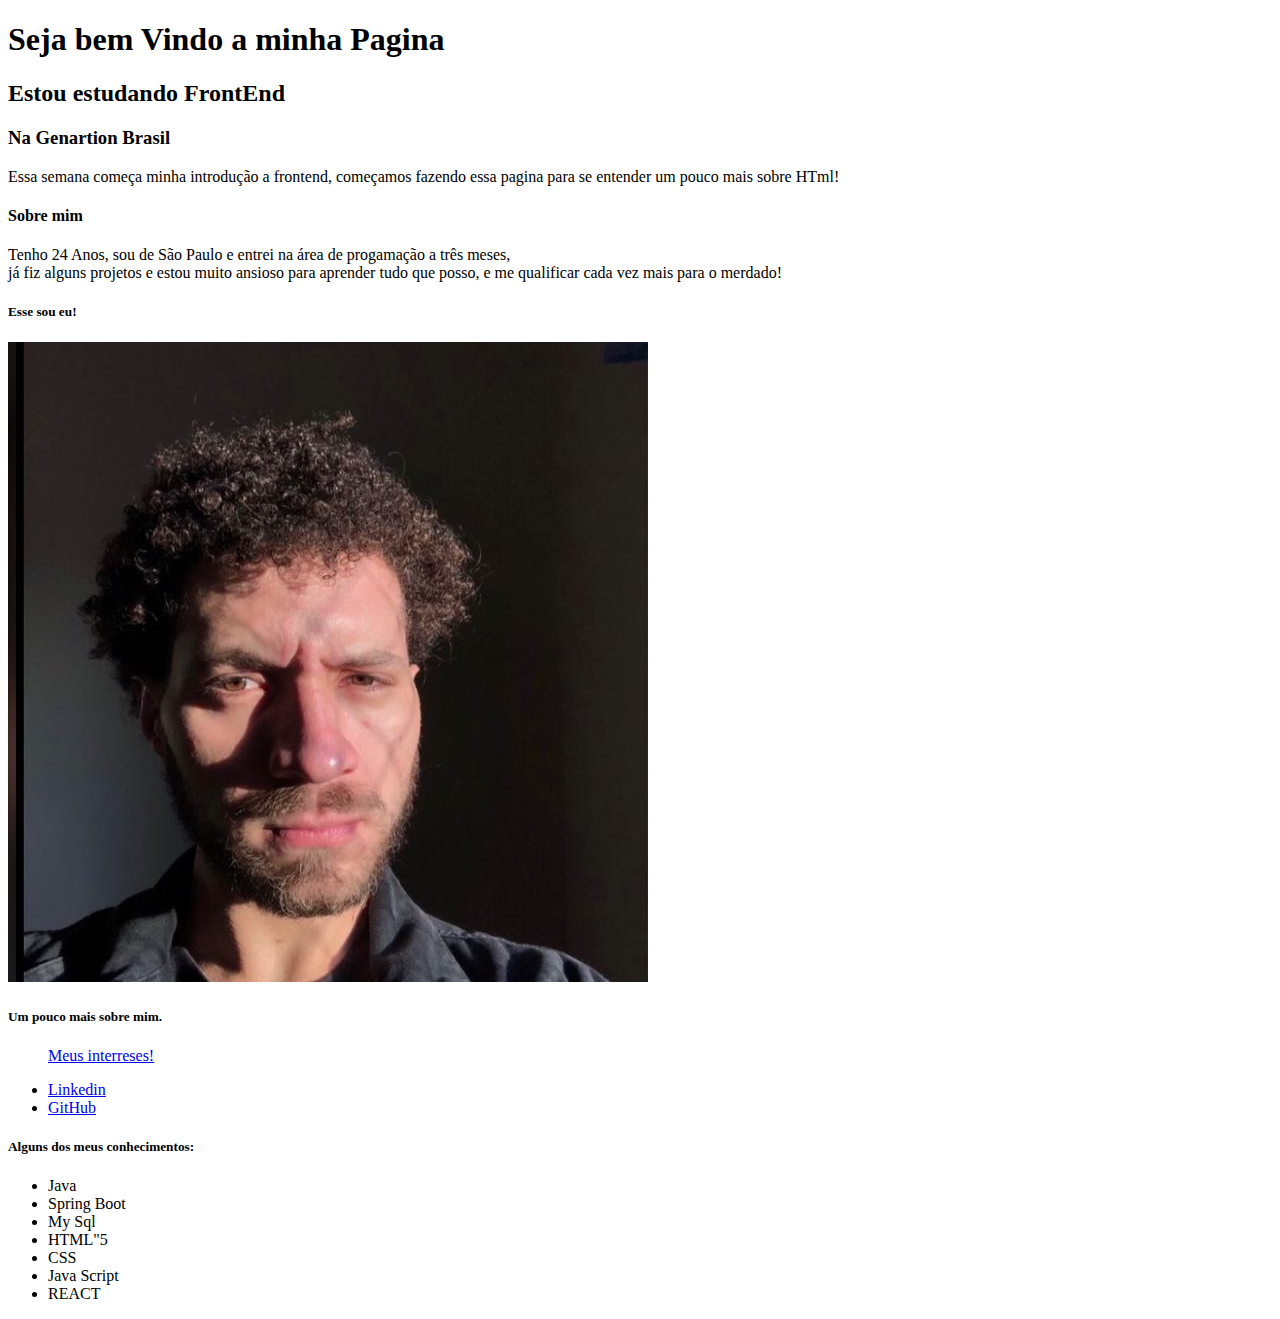
==== index.html @ 5eff6f36 "Páginas HTML" ====
<!DOCTYPE html>
<html lang="pt-br">
<head>
    <meta charset="UTF-8">
    <meta http-equiv="X-UA-Compatible" content="IE=edge">
    <meta name="viewport" content="width=device-width, initial-scale=1.0">
    <title>Denner Vieira</title>
</head>
<body>
    <h1>Seja bem Vindo a minha Pagina</h1>
    <h2>Estou estudando FrontEnd</h2>
    <h3>Na Genartion Brasil</h3>

<p>
    Essa semana começa minha introdução a frontend, começamos fazendo essa pagina para se entender um pouco mais sobre HTml!
</p>
    <h4>Sobre mim</h4>
<p>
    Tenho 24 Anos, sou de São Paulo e entrei na área de progamação a três meses,<br>
     já fiz alguns projetos e estou muito ansioso para aprender tudo que posso, 
     e me qualificar cada vez mais para o merdado!
</p>
<h5>Esse sou eu!</h5>
<img src="./assets/img/foto perfil.jfif" alt="Foto do conteúdo">

<h5>Um pouco mais sobre mim.</h5>

<ul>
    <a href="Interreses.html">Meus interreses!</a>
</ul>

<ul>
    <li><a href="https://www.linkedin.com/in/denner-vieira-1b597693/">Linkedin</a></li>
    <li><a href="https://github.com/Dennerv">GitHub</a></li>  
</ul>

<h5>Alguns dos meus conhecimentos: </h5>
<div>
    <ul>
        <li>Java</li>
        <li>Spring Boot</li>
        <li>My Sql</li>
        <li>HTML"5</li>
        <li>CSS</li>
        <li>Java Script</li>
        <li>REACT</li>

    </ul>

    

    
</div>

</body>
</html>
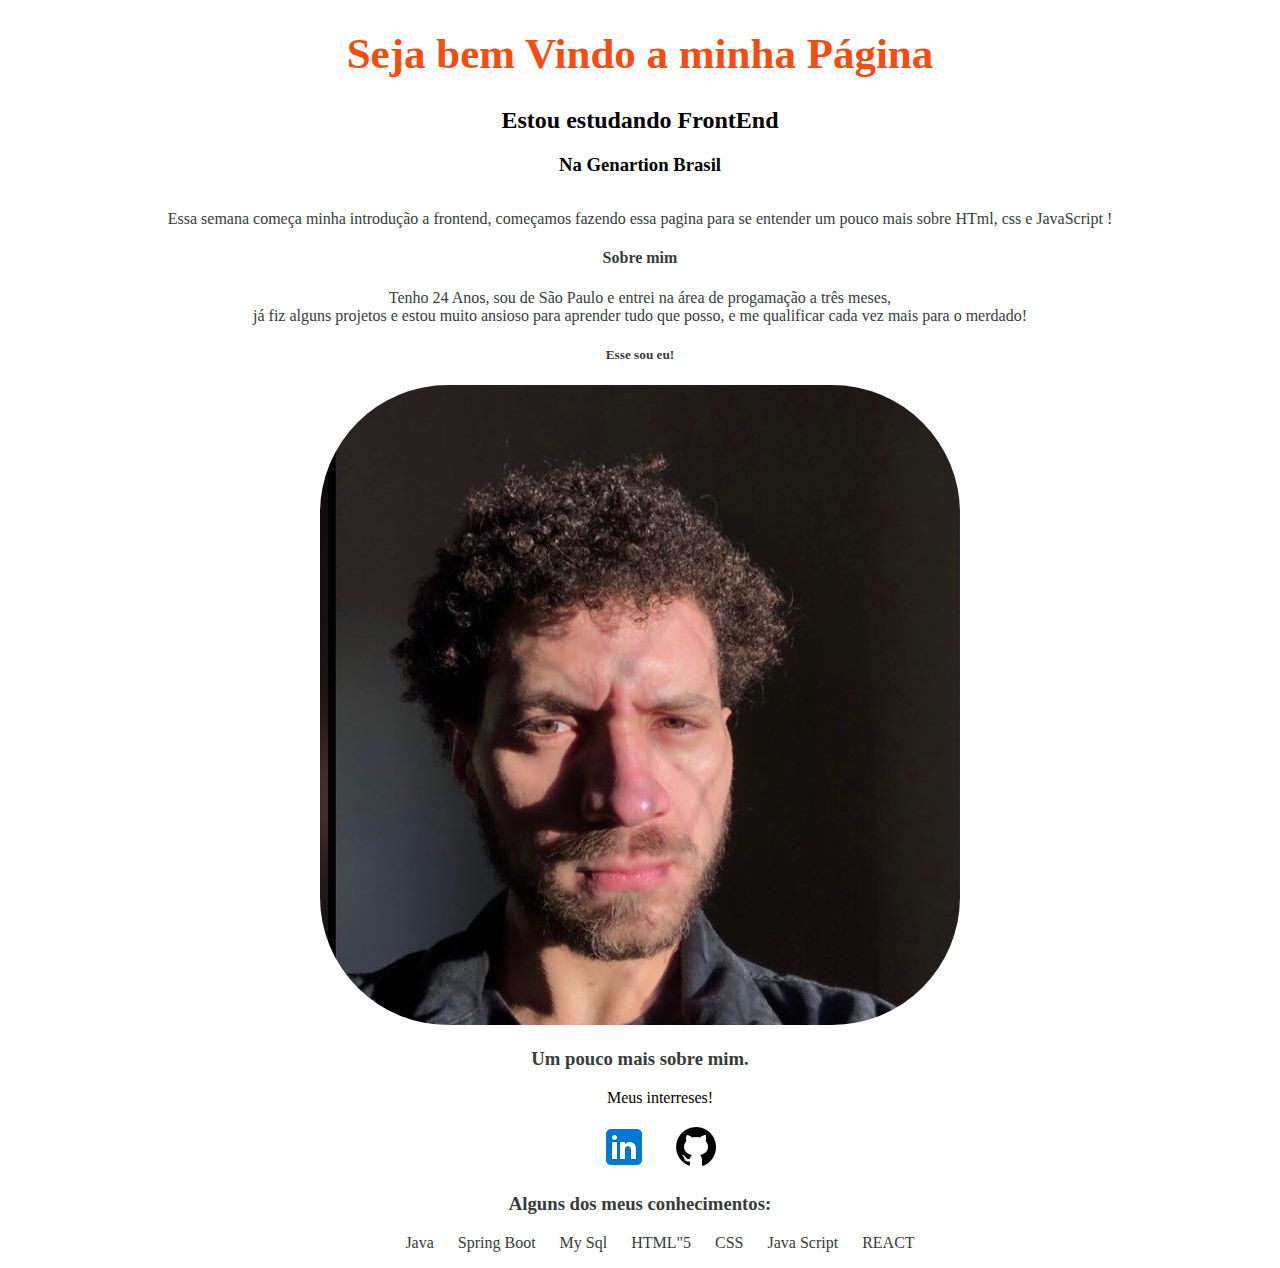
==== commit 86d07857: "Estilizando Página com CSS" ====
--- a/index.html
+++ b/index.html
@@ -1,56 +1,80 @@
 <!DOCTYPE html>
 <html lang="pt-br">
+
 <head>
     <meta charset="UTF-8">
     <meta http-equiv="X-UA-Compatible" content="IE=edge">
     <meta name="viewport" content="width=device-width, initial-scale=1.0">
+
+    <link rel="stylesheet" href="assets/img/css/style.css">
+
     <title>Denner Vieira</title>
 </head>
-<body>
-    <h1>Seja bem Vindo a minha Pagina</h1>
-    <h2>Estou estudando FrontEnd</h2>
-    <h3>Na Genartion Brasil</h3>
+<div class="center">
+    <header>
 
-<p>
-    Essa semana começa minha introdução a frontend, começamos fazendo essa pagina para se entender um pouco mais sobre HTml!
-</p>
-    <h4>Sobre mim</h4>
-<p>
-    Tenho 24 Anos, sou de São Paulo e entrei na área de progamação a três meses,<br>
-     já fiz alguns projetos e estou muito ansioso para aprender tudo que posso, 
-     e me qualificar cada vez mais para o merdado!
-</p>
-<h5>Esse sou eu!</h5>
-<img src="./assets/img/foto perfil.jfif" alt="Foto do conteúdo">
+        <body>
+            <h1>Seja bem Vindo a minha Página</h1>
+            <h2>Estou estudando FrontEnd</h2>
+            <h3>Na Genartion Brasil</h3>
+    </header>
 
-<h5>Um pouco mais sobre mim.</h5>
+    <main>
+        <section>
+            <div class="container">
+                <div>
+                    <p>
+                        Essa semana começa minha introdução a frontend, começamos fazendo essa pagina para se entender
+                        um
+                        pouco
+                        mais
+                        sobre HTml, css e JavaScript !
+                    </p>
 
-<ul>
-    <a href="Interreses.html">Meus interreses!</a>
-</ul>
+                    <h4>Sobre mim</h4>
 
-<ul>
-    <li><a href="https://www.linkedin.com/in/denner-vieira-1b597693/">Linkedin</a></li>
-    <li><a href="https://github.com/Dennerv">GitHub</a></li>  
-</ul>
+                    <p>
+                        Tenho 24 Anos, sou de São Paulo e entrei na área de progamação a três meses,<br>
+                        já fiz alguns projetos e estou muito ansioso para aprender tudo que posso,
+                        e me qualificar cada vez mais para o merdado!
+                    </p>
 
-<h5>Alguns dos meus conhecimentos: </h5>
-<div>
-    <ul>
-        <li>Java</li>
-        <li>Spring Boot</li>
-        <li>My Sql</li>
-        <li>HTML"5</li>
-        <li>CSS</li>
-        <li>Java Script</li>
-        <li>REACT</li>
+                    <h5>Esse sou eu!</h5>
+                </div>
 
-    </ul>
+                <div>
 
-    
+                    <img class="br-50" src="./assets/img/foto perfil.jfif" alt="Foto do conteúdo">
 
-    
+                </div>
+            </div>
+
+                    <h3>Um pouco mais sobre mim.</h3>
+
+                    <ul class="menu">
+                        <li><a href="Interesses.html">Meus interreses!</a></li>
+                    </ul>
+
+                    <ul class="menu">
+                        <li><a href="https://www.linkedin.com/in/denner-vieira-1b597693/"><img src="./assets/img/linkedin.png" alt=""></a></li>
+                        
+                        <li><a href="https://github.com/Dennerv"><img src="./assets/img/github.png" alt=""></a></li>
+                    </ul>
+                    <h3>Alguns dos meus conhecimentos: </h3>
+
+                    <ul class="menu">
+                        <li>Java</li>
+                        <li>Spring Boot</li>
+                        <li>My Sql</li>
+                        <li>HTML"5</li>
+                        <li>CSS</li>
+                        <li>Java Script</li>
+                        <li>REACT</li>
+
+                    </ul>
+        </section>
+    </main>
+    </body>
 </div>
 
-</body>
 </html>--- a/assets/img/css/style.css
+++ b/assets/img/css/style.css
@@ -0,0 +1,43 @@
+/* Estilos da página index.html*/
+
+.center{
+    text-align: center;
+}
+
+.container{
+    display:flex;
+    flex-flow:row wrap;
+    justify-content:center;
+    align-items: center;
+}
+
+.menu li{
+
+    display: inline;
+    padding: 10px;
+}
+
+.menu li a{
+   text-decoration: none;
+   color: black;
+   font-size: 30;
+}
+
+.menu li a:hover {
+    color:rgb(243, 77, 17);
+}
+
+h1{
+color: rgb(243, 77, 17);
+font-size: 43px;
+font-family: Georgia, 'Times New Roman', Times, serif;
+}
+ section{
+color: rgb(55, 59, 59);
+ }
+
+.br-50 {
+    border-radius: 20%;
+}
+
+ /* Estilos de página contato.html*/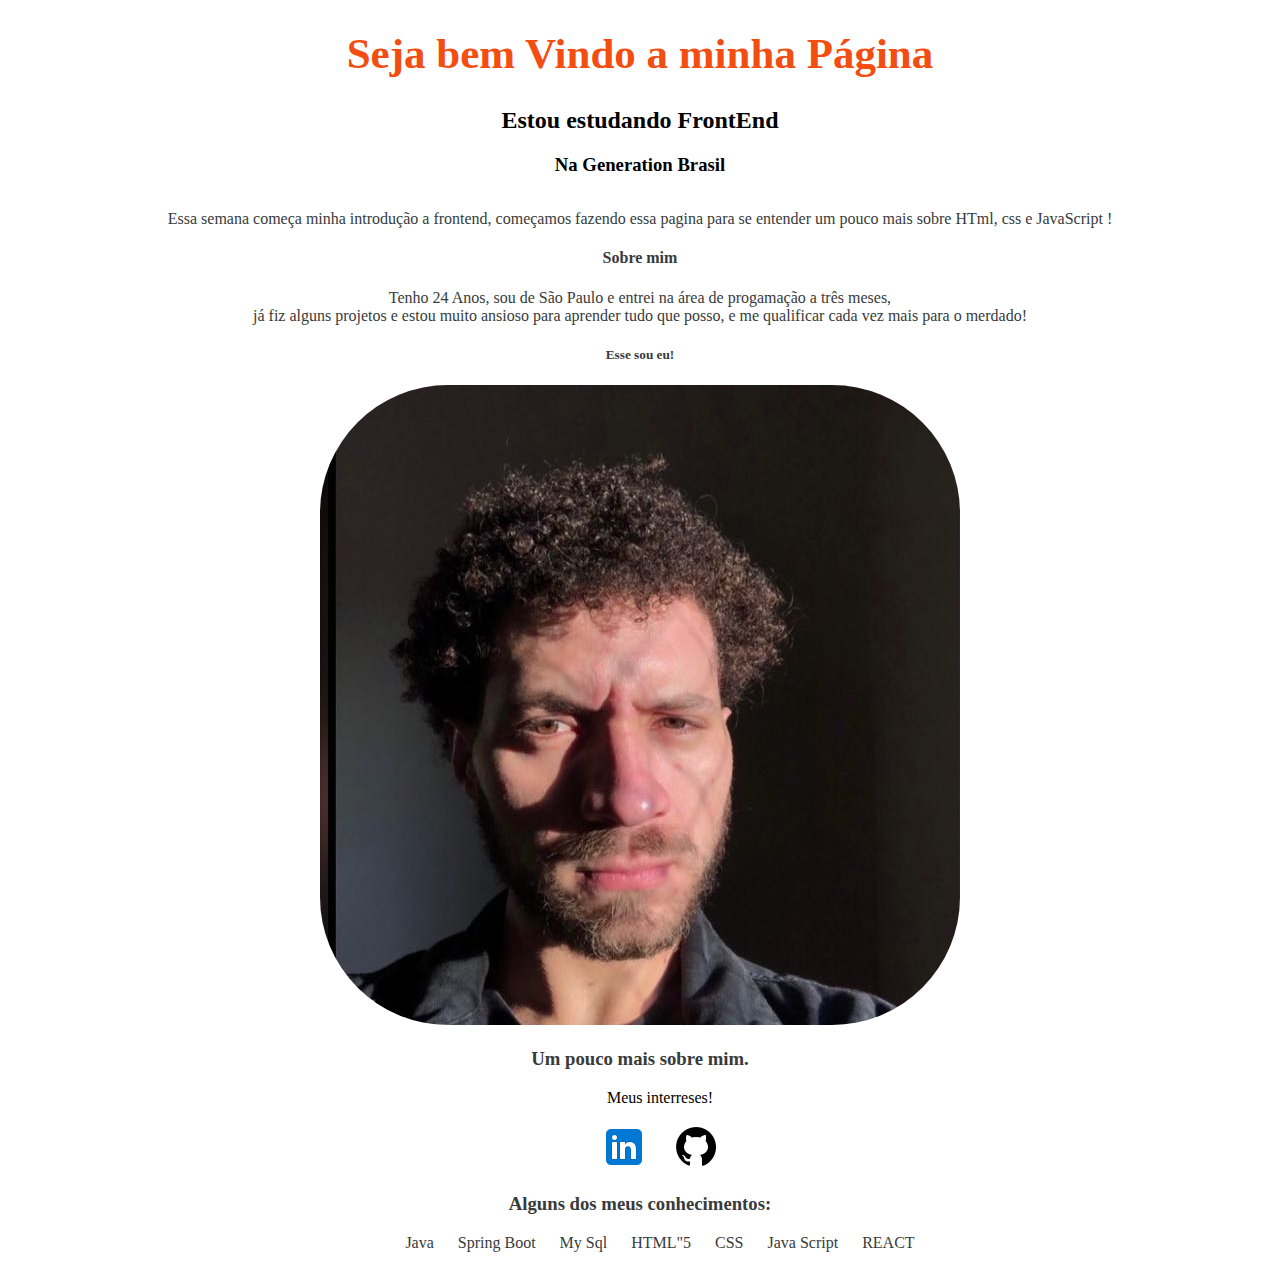
==== commit b4f1c515: "Validação de campos com Java Script" ====
--- a/index.html
+++ b/index.html
@@ -16,7 +16,7 @@
         <body>
             <h1>Seja bem Vindo a minha Página</h1>
             <h2>Estou estudando FrontEnd</h2>
-            <h3>Na Genartion Brasil</h3>
+            <h3>Na Generation Brasil</h3>
     </header>
 
     <main>
@@ -49,29 +49,30 @@
                 </div>
             </div>
 
-                    <h3>Um pouco mais sobre mim.</h3>
+            <h3>Um pouco mais sobre mim.</h3>
 
-                    <ul class="menu">
-                        <li><a href="Interesses.html">Meus interreses!</a></li>
-                    </ul>
+            <ul class="menu">
+                <li><a href="Interesses.html">Meus interreses!</a></li>
+            </ul>
 
-                    <ul class="menu">
-                        <li><a href="https://www.linkedin.com/in/denner-vieira-1b597693/"><img src="./assets/img/linkedin.png" alt=""></a></li>
-                        
-                        <li><a href="https://github.com/Dennerv"><img src="./assets/img/github.png" alt=""></a></li>
-                    </ul>
-                    <h3>Alguns dos meus conhecimentos: </h3>
+            <ul class="menu">
+                <li><a href="https://www.linkedin.com/in/denner-vieira-1b597693/"><img src="./assets/img/linkedin.png"
+                            alt=""></a></li>
 
-                    <ul class="menu">
-                        <li>Java</li>
-                        <li>Spring Boot</li>
-                        <li>My Sql</li>
-                        <li>HTML"5</li>
-                        <li>CSS</li>
-                        <li>Java Script</li>
-                        <li>REACT</li>
+                <li><a href="https://github.com/Dennerv"><img src="./assets/img/github.png" alt=""></a></li>
+            </ul>
+            <h3>Alguns dos meus conhecimentos: </h3>
 
-                    </ul>
+            <ul class="menu">
+                <li>Java</li>
+                <li>Spring Boot</li>
+                <li>My Sql</li>
+                <li>HTML"5</li>
+                <li>CSS</li>
+                <li>Java Script</li>
+                <li>REACT</li>
+
+            </ul>
         </section>
     </main>
     </body>
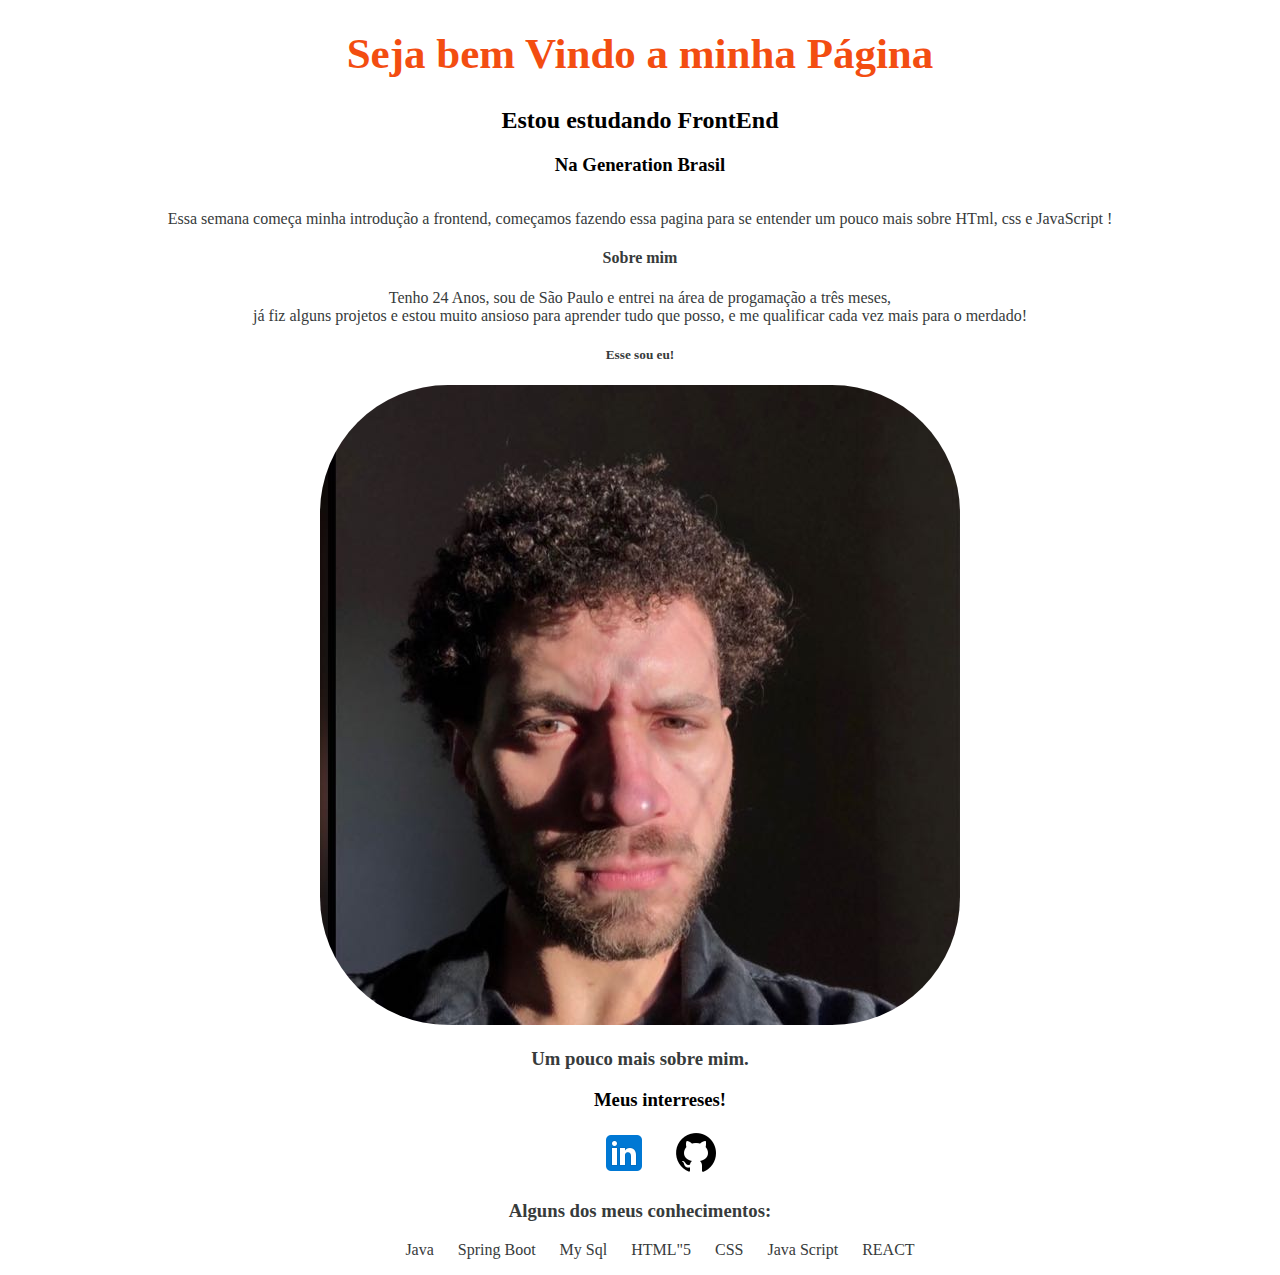
==== commit 0707af75: "Organização de pastas" ====
--- a/index.html
+++ b/index.html
@@ -6,7 +6,7 @@
     <meta http-equiv="X-UA-Compatible" content="IE=edge">
     <meta name="viewport" content="width=device-width, initial-scale=1.0">
 
-    <link rel="stylesheet" href="assets/img/css/style.css">
+    <link rel="stylesheet" href="./assets/css/style.css">
 
     <title>Denner Vieira</title>
 </head>
@@ -52,7 +52,7 @@
             <h3>Um pouco mais sobre mim.</h3>
 
             <ul class="menu">
-                <li><a href="Interesses.html">Meus interreses!</a></li>
+               <h3> <li><a href="Interesses.html">Meus interreses!</a></li></h3>
             </ul>
 
             <ul class="menu">
--- a/assets/css/style.css
+++ b/assets/css/style.css
@@ -0,0 +1,43 @@
+/* Estilos da página index.html*/
+
+.center{
+    text-align: center;
+}
+
+.container{
+    display:flex;
+    flex-flow:row wrap;
+    justify-content:center;
+    align-items: center;
+}
+
+.menu li{
+
+    display: inline;
+    padding: 10px;
+}
+
+.menu li a{
+   text-decoration: none;
+   color: black;
+   font-size: 30;
+}
+
+.menu li a:hover {
+    color:rgb(243, 77, 17);
+}
+
+h1{
+color: rgb(243, 77, 17);
+font-size: 43px;
+font-family: Georgia, 'Times New Roman', Times, serif;
+}
+ section{
+color: rgb(55, 59, 59);
+ }
+
+.br-50 {
+    border-radius: 20%;
+}
+
+ /* Estilos de página contato.html*/